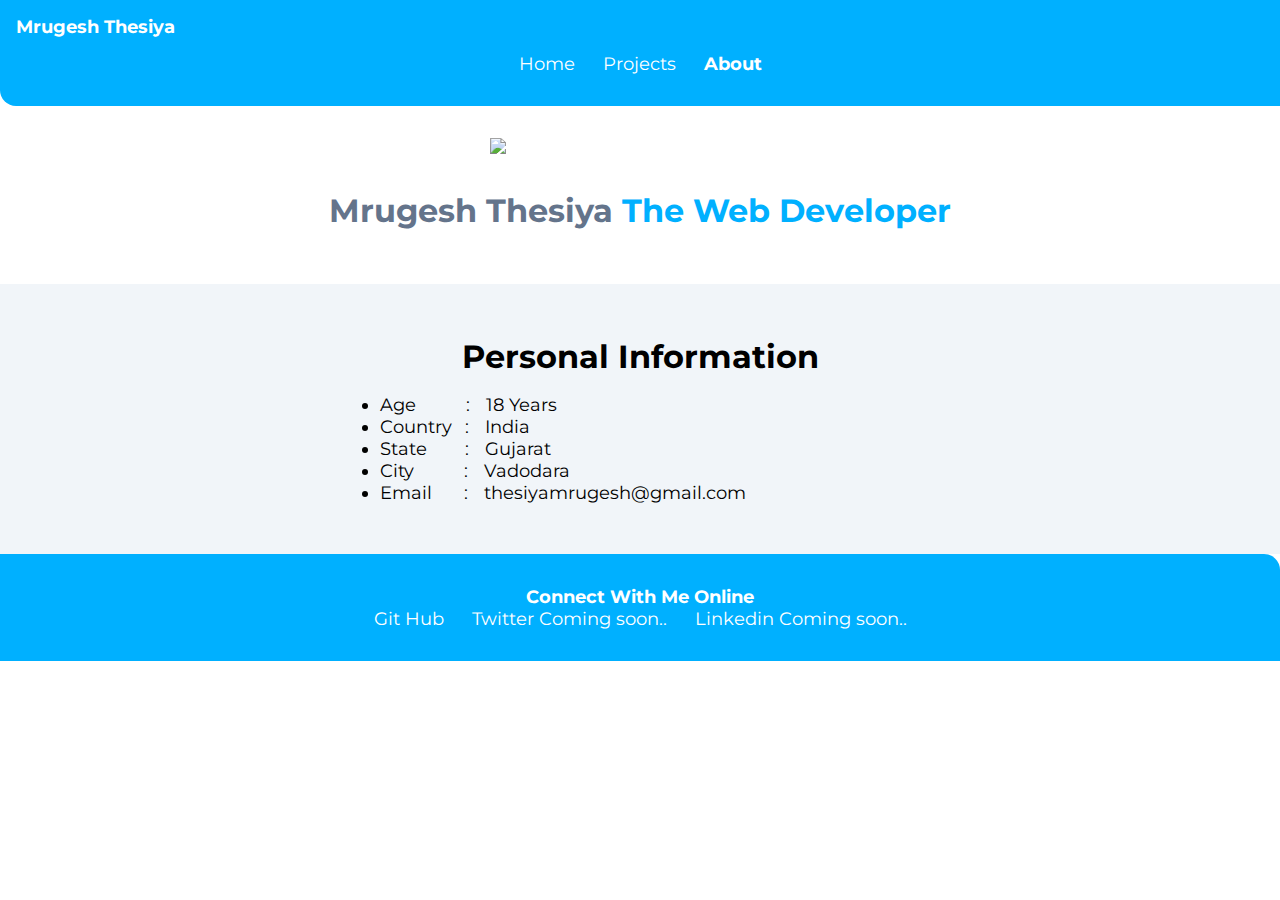
==== About.html @ 5e987c58 "about page updated" ====
<!DOCTYPE html>
<html lang="en">
<head>
    <meta charset="UTF-8">
    <meta http-equiv="X-UA-Compatible" content="IE=edge">
    <meta name="viewport" content="width=device-width, initial-scale=1.0">
    <title>About | Mrugesh Thesiya
    </title>
    <link href="/Styles.css" rel ="stylesheet" />
</head>
<body>
    <nav class = "navigation container">
        <div class = "nav-brand">Mrugesh Thesiya</div>
        <ul class="list-non-bullet nav-pills">
            <li class = "list-item-inline  ">
                <a class = "link" href="/">Home</a>
            </li>
            <li class = "list-item-inline">
                <a class = "link" href="/Projects.html">Projects</a>
            </li>
            <li class = "list-item-inline link-active">
                <a class = "link" href="/About.html">About</a>
            </li>

        </ul>
    </nav> 
    <header class="hero">
        <img class = "hero-image"src="/images/Untitled design.png"/>
        <h1 class="hero-heading">Mrugesh Thesiya <span class="hero-heading-focus"">The Web Developer</span></h1>
    </header>

    <section class="section ow">
        <div class="container-center">
        <h1>Personal Information</h1>
        <ul style="font-size: large;">
            <li><div style="display: inline; padding-right: 50px;">Age</div>:<div class = "container-info">18 Years</div></li>
            <li><div style="display: inline; padding-right: 13px;">Country</div>:<div class = "container-info">India</div></li>
            <li><div style="display: inline; padding-right: 38px;">State</div>:<div class = "container-info">Gujarat</div></li>
            <li><div style="display: inline; padding-right: 45px;">City </div>:<div class = "container-info">Vadodara</div></li>
            <li><div style="display: inline; padding-right: 32px;">Email</div>:<div class = "container-info">thesiyamrugesh@gmail.com</div> </li>
        </ul>
        </div>
    </section>

    <footer class="footer">
        <div class="footer-header">Connect With Me Online</div>
        <ul class="social list-non-bullet container-center">
            <li class="list-item-inline"> <a class="link" href="https://github.com/MrugeshThesiya">Git Hub</a> </li>
            <li class="list-item-inline"> <a class="link" href="/">Twitter Coming soon..</a> </li>
            <li class="list-item-inline"> <a class="link" href="/">Linkedin Coming soon..</a> </li>
        </ul>
    </footer>
</body>
</html>
---- Styles.css ----
@import url('https://fonts.googleapis.com/css2?family=Montserrat:wght@400;700&display=swap');

:root{
    --primary-color : #00B0FF;
    --dark-gray : #64748b;
    --light-gray : #f1f5f9;
    --minion-color : #eab308;
}
body{
    font-family: 'Montserrat', sans-serif;
    margin : 0px;
}

hr{
    margin : 2rem 0rem;
}

/** container **/

.container{
    padding : 0rem 1rem;
}

.container-center{
    max-width : 600px;
    margin : auto;
}

.container-block{
    display: block;
    text-align: center;
}

.container-info{
    padding-left: 1rem;
    display: inline;
}

/** links **/

.link{
    max-width: 200px;
    text-decoration: none;
    margin : 0rem 0.25rem;
    text-align: center;
    padding : 0.5rem 0.5rem;
}

.link-primary{
    background-color : var(--primary-color);
    color : white;
    border-radius : 2rem;
    margin : 1rem auto;
    display: block;
    font-size: 1.1rem;
}
.link-secondary{
    color: var(--primary-color);
    border-radius : 2rem;
    border : 1px solid var(--primary-color);
    margin : 1rem auto;
    display: block;
    font-size: 1.1rem;
}

.link-primary-v2{
    background-color : var(--primary-color);
    color : white;
    border-radius : 2rem;
    margin : 1rem 0rem;
    font-size: 1.1rem;
}

.link-secondary-v2{
    color: var(--primary-color);
    border-radius : 2rem;
    border : 1px solid var(--primary-color);
    margin : 1rem 0.5rem;
    font-size: 1.1rem;
}



/**list**/

.list-non-bullet{
    list-style: none;
    padding-inline-start : 0px;
}

.list-item-inline{
    display : inline;
    
}

/**navigation*/

.navigation{
    background-color: var(--primary-color);
    color : white;
    padding : 1rem;
    border-bottom-left-radius: 1rem;
}



.navigation .link{
    color : white;
    font-size: 1.1rem;
}

.navigation .nav-pills{
    text-align: center;
    
}

.navigation .nav-brand{
    font-weight: bold;
    font-size: 1.1rem;
}

.navigation .link-active{
    font-weight: bold ;
}

/**Header**/
.hero{
    padding : 2rem;
}

.hero .hero-image{
    max-width: 300px;
    display: block;
    margin:auto;
}

.hero .hero-heading{
    color:var(--dark-gray);
    text-align: center;
    padding-top: 1rem;
}

.hero .hero-heading .hero-heading-focus
{
    color:var(--primary-color);
}

/**Sections**/

.section{
    padding : 2rem;
}

.section h1{
    text-align: center;
    margin-bottom: 0rem;
}
.ow{
    background-color : var(--light-gray)
}

.section-pc{
    background-color: var(--primary-color);
    padding : 2rem;
    text-align: center;
    font-size: 2rem;
    font-weight: bolder;
}

/**footers**/
.footer{
    background-color: var(--primary-color);
    color : white;
    padding: 2rem 0rem;
    text-align: center;
    border-top-right-radius:1rem ;
}

.footer .link{
    color : white;
    font-size: 1.1rem;
}

.footer .footer-header{
    font-weight: bold;
    font-size: large;
}

.footer ul{
    padding-inline-start: 0px;
}

/**Translate Button**/
button{
    background-color: var(--primary-color);
    margin : 1rem 1rem;
    padding : 0.5rem 2rem;
    font-size: large;
    border : 1px solid black;
    border-radius: 1rem;
}
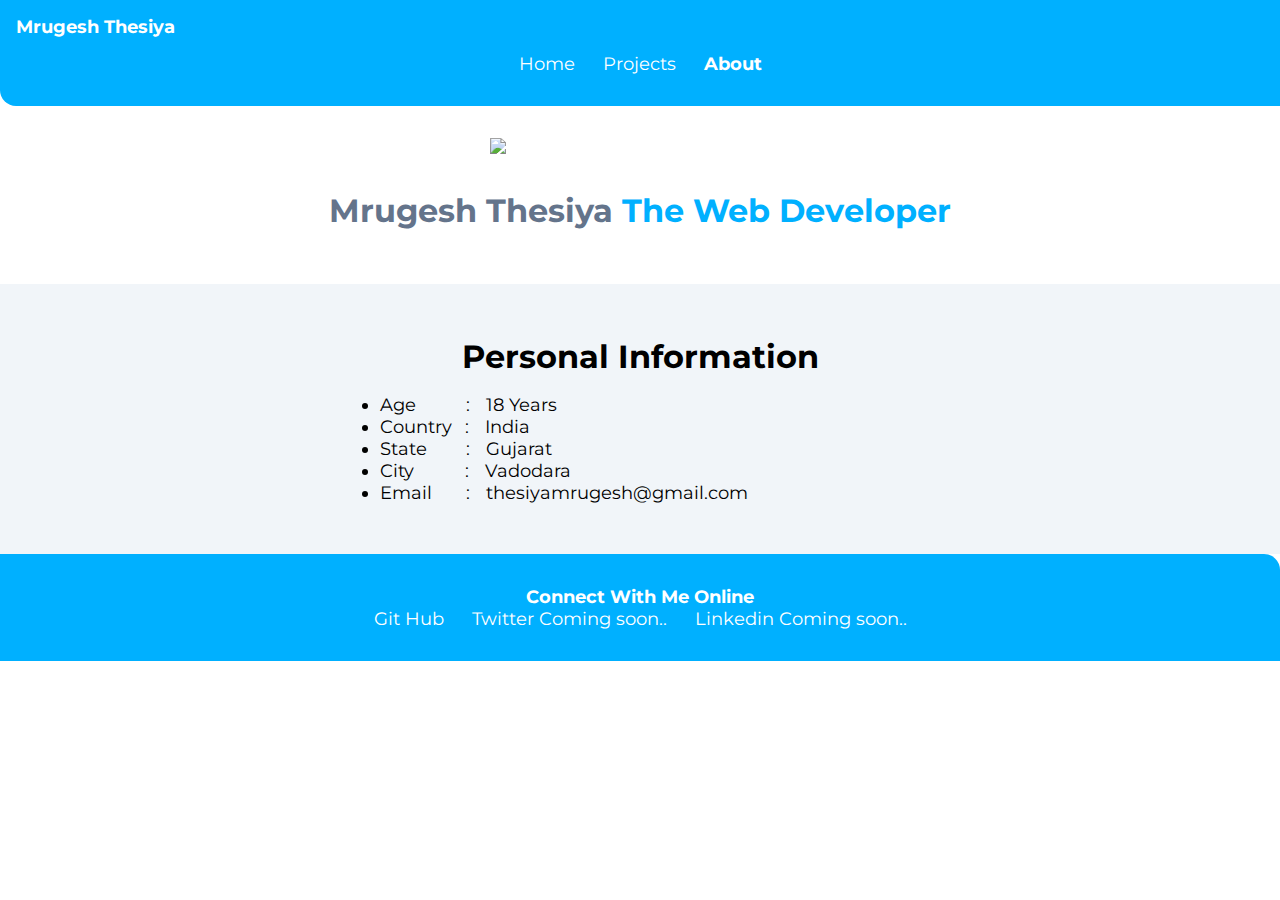
==== commit d1bb2340: "about page updated" ====
--- a/About.html
+++ b/About.html
@@ -35,9 +35,9 @@
         <ul style="font-size: large;">
             <li><div style="display: inline; padding-right: 50px;">Age</div>:<div class = "container-info">18 Years</div></li>
             <li><div style="display: inline; padding-right: 13px;">Country</div>:<div class = "container-info">India</div></li>
-            <li><div style="display: inline; padding-right: 38px;">State</div>:<div class = "container-info">Gujarat</div></li>
-            <li><div style="display: inline; padding-right: 45px;">City </div>:<div class = "container-info">Vadodara</div></li>
-            <li><div style="display: inline; padding-right: 32px;">Email</div>:<div class = "container-info">thesiyamrugesh@gmail.com</div> </li>
+            <li><div style="display: inline; padding-right: 39px;">State</div>:<div class = "container-info">Gujarat</div></li>
+            <li><div style="display: inline; padding-right: 46px;">City </div>:<div class = "container-info">Vadodara</div></li>
+            <li><div style="display: inline; padding-right: 34px;">Email</div>:<div class = "container-info">thesiyamrugesh@gmail.com</div> </li>
         </ul>
         </div>
     </section>
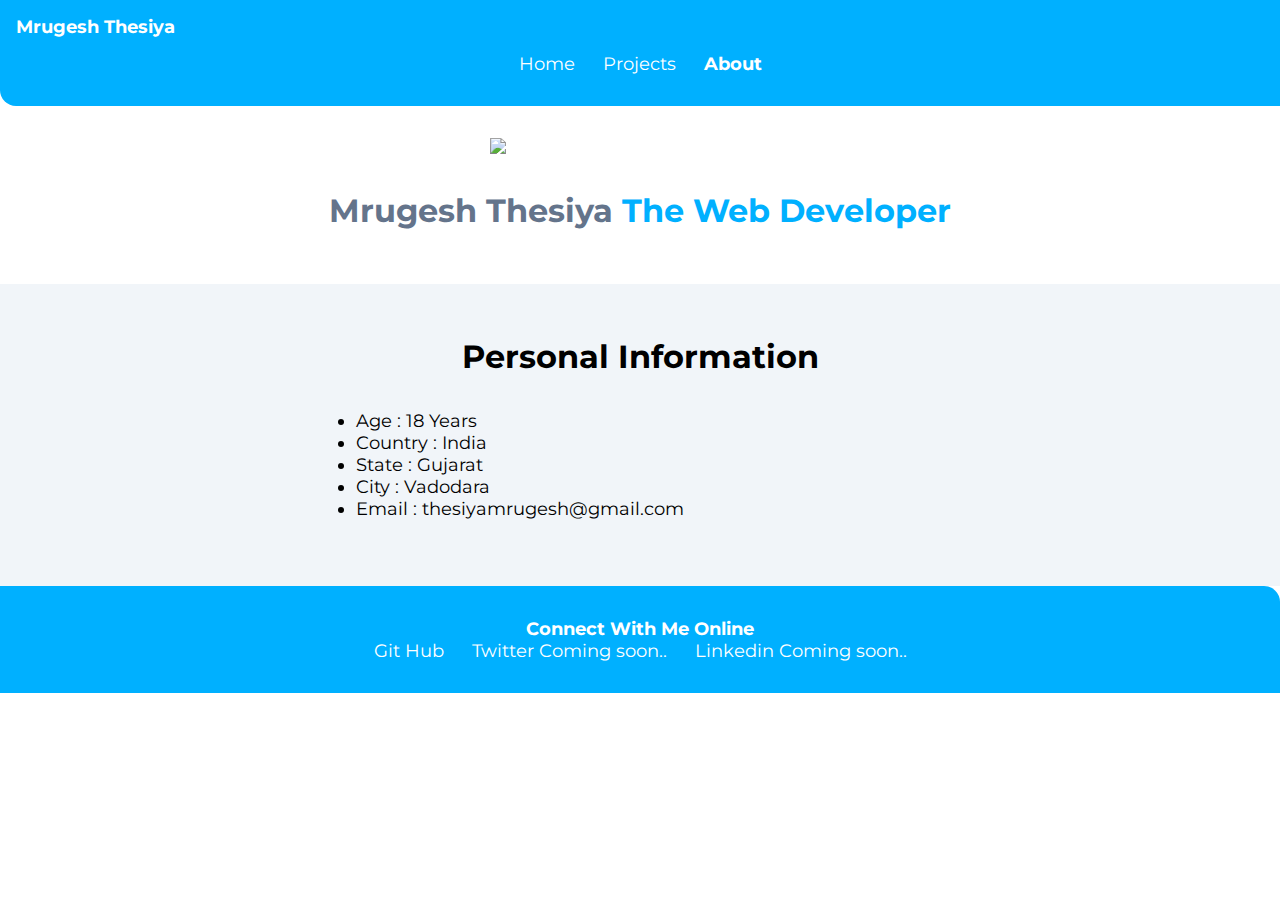
==== commit 474ec713: "fix: about page layout fixed" ====
--- a/About.html
+++ b/About.html
@@ -32,12 +32,13 @@
     <section class="section ow">
         <div class="container-center">
         <h1>Personal Information</h1>
-        <ul style="font-size: large;">
-            <li><div style="display: inline; padding-right: 50px;">Age</div>:<div class = "container-info">18 Years</div></li>
-            <li><div style="display: inline; padding-right: 13px;">Country</div>:<div class = "container-info">India</div></li>
-            <li><div style="display: inline; padding-right: 39px;">State</div>:<div class = "container-info">Gujarat</div></li>
-            <li><div style="display: inline; padding-right: 46px;">City </div>:<div class = "container-info">Vadodara</div></li>
-            <li><div style="display: inline; padding-right: 34px;">Email</div>:<div class = "container-info">thesiyamrugesh@gmail.com</div> </li>
+        <ul style="font-size: large; padding: 1rem;">
+            <li>Age : 18 Years</li>
+            <li>Country : India</li>
+            <li>State : Gujarat</li>
+            <li>City : Vadodara</li>
+            <li>Email : thesiyamrugesh@gmail.com</li>
+
         </ul>
         </div>
     </section>
--- a/Styles.css
+++ b/Styles.css
@@ -2,6 +2,7 @@
 
 :root{
     --primary-color : #00B0FF;
+    --second-blue-color : #0369a1;
     --dark-gray : #64748b;
     --light-gray : #f1f5f9;
     --minion-color : #eab308;
@@ -79,6 +80,21 @@
     font-size: 1.1rem;
 }
 
+.link-secondary-v3{
+    color: var(--primary-color);
+    border-radius : 2rem;
+    border : 1px solid var(--primary-color);
+    margin-top : 0.5rem;
+    font-size: 1.1rem;
+}
+
+.link-secondary-v4{
+    color: var(--dark-gray);
+    border-radius : 2rem;
+    border : 1px solid var(--dark-gray);
+    margin-top : 0.5rem;
+    font-size: 1.1rem;
+}
 
 
 /**list**/
@@ -102,6 +118,11 @@
     border-bottom-left-radius: 1rem;
 }
 
+.nav2{
+    text-align: right;
+    margin-left: auto;
+    display : in;
+}
 
 
 .navigation .link{
@@ -157,6 +178,13 @@
 }
 .ow{
     background-color : var(--light-gray)
+}
+
+.sbsection{
+    display: flex;
+    justify-content: space-between;
+    padding : 0px 10px;
+    font-weight: bold;
 }
 
 .section-pc{
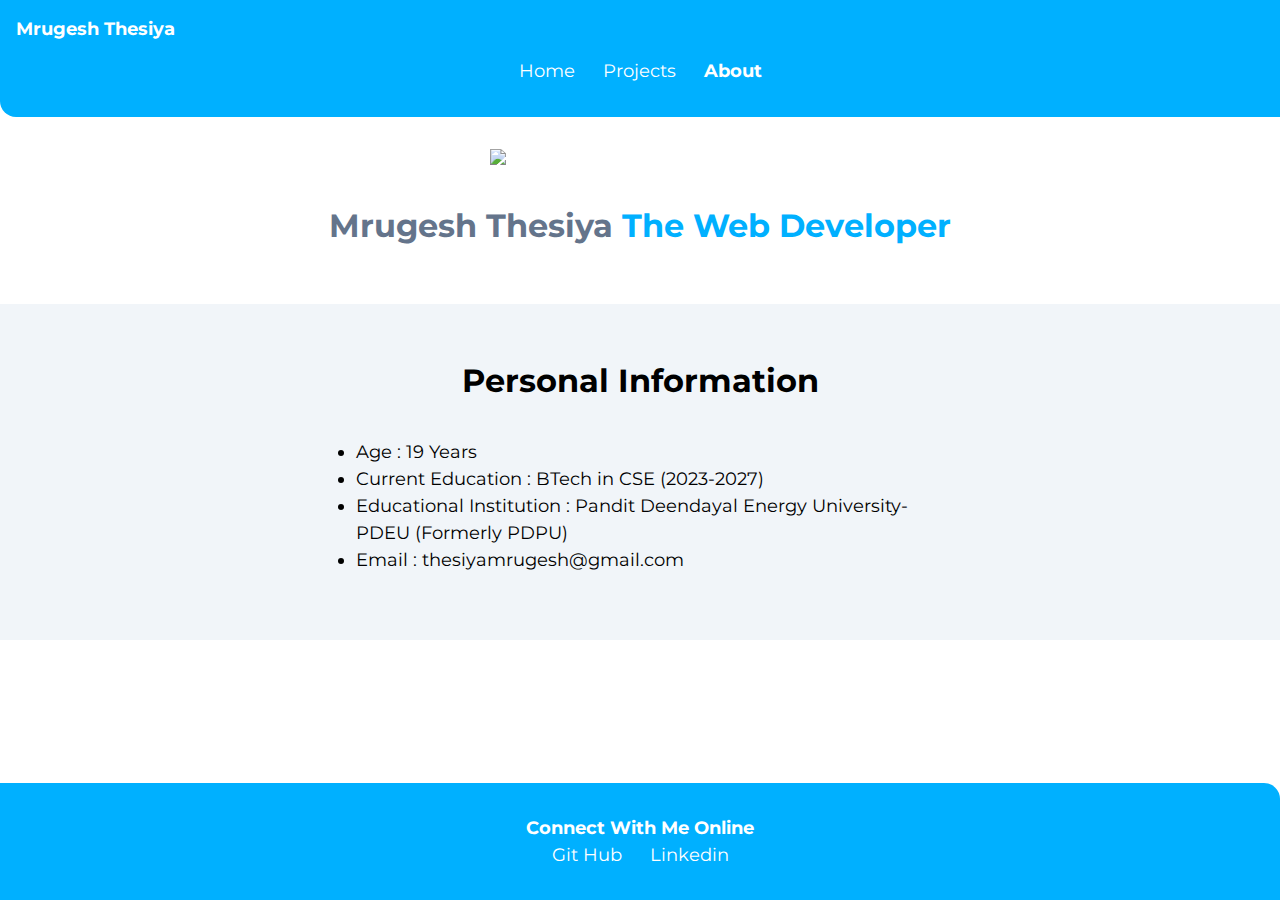
==== commit 67fb513d: "linkedin added and profile pic updated" ====
--- a/About.html
+++ b/About.html
@@ -25,7 +25,7 @@
         </ul>
     </nav> 
     <header class="hero">
-        <img class = "hero-image"src="/images/Untitled design.png"/>
+        <img class = "hero-image"src="/images/profile_pic.png"/>
         <h1 class="hero-heading">Mrugesh Thesiya <span class="hero-heading-focus"">The Web Developer</span></h1>
     </header>
 
@@ -33,10 +33,9 @@
         <div class="container-center">
         <h1>Personal Information</h1>
         <ul style="font-size: large; padding: 1rem;">
-            <li>Age : 18 Years</li>
-            <li>Country : India</li>
-            <li>State : Gujarat</li>
-            <li>City : Vadodara</li>
+            <li>Age : 19 Years</li>
+            <li>Current Education : BTech in CSE (2023-2027)</li>
+            <li>Educational Institution : Pandit Deendayal Energy University- PDEU (Formerly PDPU)</li>
             <li>Email : thesiyamrugesh@gmail.com</li>
 
         </ul>
@@ -46,9 +45,8 @@
     <footer class="footer">
         <div class="footer-header">Connect With Me Online</div>
         <ul class="social list-non-bullet container-center">
-            <li class="list-item-inline"> <a class="link" href="https://github.com/MrugeshThesiya">Git Hub</a> </li>
-            <li class="list-item-inline"> <a class="link" href="/">Twitter Coming soon..</a> </li>
-            <li class="list-item-inline"> <a class="link" href="/">Linkedin Coming soon..</a> </li>
+            <li class="list-item-inline"> <a target="_blank" class="link" href="https://github.com/MrugeshThesiya"> Git Hub</a> </li>
+            <li class="list-item-inline"> <a target="_blank" class="link" href="https://www.linkedin.com/in/mrugesh-thesiya-9b3ba32a2/">Linkedin</a></li>
         </ul>
     </footer>
 </body>
--- a/Styles.css
+++ b/Styles.css
@@ -7,9 +7,17 @@
     --light-gray : #f1f5f9;
     --minion-color : #eab308;
 }
+html,body{
+    min-height: 100vh;
+}
 body{
     font-family: 'Montserrat', sans-serif;
-    margin : 0px;
+    margin : 0;
+    line-height: 1.5;
+    > footer {
+        position: sticky;
+        top: 100vh;
+    }
 }
 
 hr{
@@ -227,3 +235,27 @@
     border : 1px solid black;
     border-radius: 1rem;
 }
+
+@media screen and (max-width:600px) {
+   h1{
+    font-size: 1.5rem;
+   }
+   .link-secondary-v3{
+    color: var(--primary-color);
+    border-radius : 2rem;
+    border : 1px solid var(--primary-color);
+    margin-top : 0.5rem;
+    font-size: 1rem;
+    }
+    .link-secondary-v4{
+        color: var(--dark-gray);
+        border-radius : 2rem;
+        border : 1px solid var(--dark-gray);
+        margin-top : 0.5rem;
+        font-size: 1rem;
+    }
+    .hero .hero-image{
+        max-width: 80%;
+    }
+
+}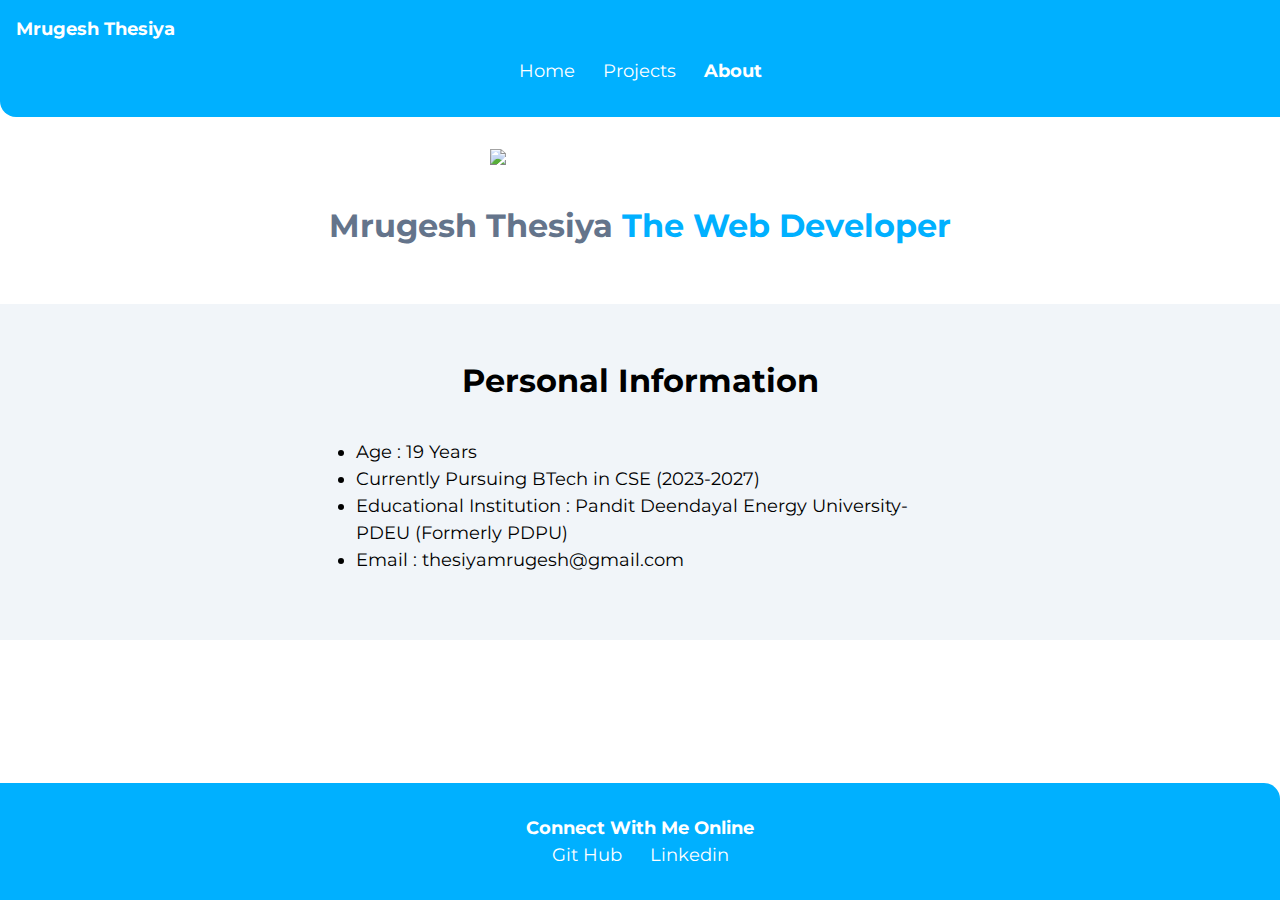
==== commit 4799314f: "Mini-project-1 added" ====
--- a/About.html
+++ b/About.html
@@ -34,7 +34,7 @@
         <h1>Personal Information</h1>
         <ul style="font-size: large; padding: 1rem;">
             <li>Age : 19 Years</li>
-            <li>Current Education : BTech in CSE (2023-2027)</li>
+            <li>Currently Pursuing BTech in CSE (2023-2027)</li>
             <li>Educational Institution : Pandit Deendayal Energy University- PDEU (Formerly PDPU)</li>
             <li>Email : thesiyamrugesh@gmail.com</li>
 
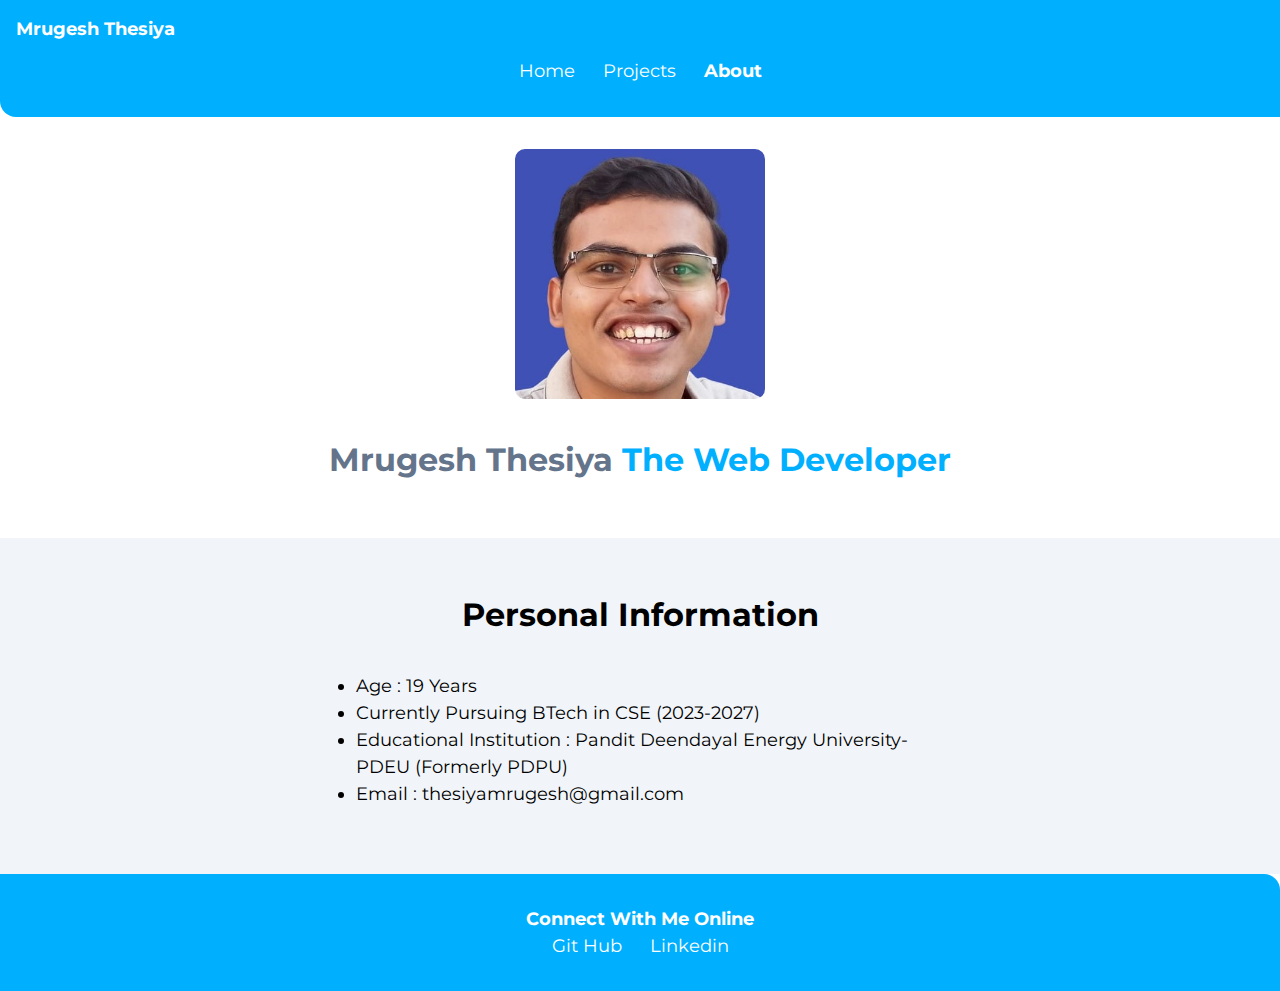
==== commit b596eef4: "profile pic and css error in mini project-4 fixed" ====
--- a/About.html
+++ b/About.html
@@ -4,9 +4,9 @@
     <meta charset="UTF-8">
     <meta http-equiv="X-UA-Compatible" content="IE=edge">
     <meta name="viewport" content="width=device-width, initial-scale=1.0">
-    <title>About | Mrugesh Thesiya
-    </title>
+    <title>About | Mrugesh Thesiya</title>
     <link href="/Styles.css" rel ="stylesheet" />
+    <link rel="shortcut icon" href="/Images/favicon.ico" type="image/x-icon">
 </head>
 <body>
     <nav class = "navigation container">
@@ -25,7 +25,7 @@
         </ul>
     </nav> 
     <header class="hero">
-        <img class = "hero-image"src="/images/profile_pic.png"/>
+        <div class = "hero-image"></div>
         <h1 class="hero-heading">Mrugesh Thesiya <span class="hero-heading-focus"">The Web Developer</span></h1>
     </header>
 
--- a/Styles.css
+++ b/Styles.css
@@ -158,9 +158,12 @@
 }
 
 .hero .hero-image{
-    max-width: 300px;
+    width: 250px;
+    aspect-ratio: 1;
+    background: url("/Images/New_profile_pic_1.jpg") no-repeat center center/cover;
     display: block;
     margin:auto;
+    border-radius: 10px;
 }
 
 .hero .hero-heading{
@@ -178,6 +181,7 @@
 
 .section{
     padding : 2rem;
+    flex: 1 1 27%;
 }
 
 .section h1{
@@ -188,11 +192,17 @@
     background-color : var(--light-gray)
 }
 
+.ProjWrapper{
+    display: flex;
+    flex-wrap: wrap;
+    margin: auto;
+    width: 100%;
+}
 .sbsection{
     display: flex;
-    justify-content: space-between;
     padding : 0px 10px;
     font-weight: bold;
+    justify-content: space-between;
 }
 
 .section-pc{
@@ -236,6 +246,11 @@
     border-radius: 1rem;
 }
 
+@media screen and (max-width:1020px) {
+    .section{
+        flex-basis: 100%;
+    }
+}
 @media screen and (max-width:600px) {
    h1{
     font-size: 1.5rem;
